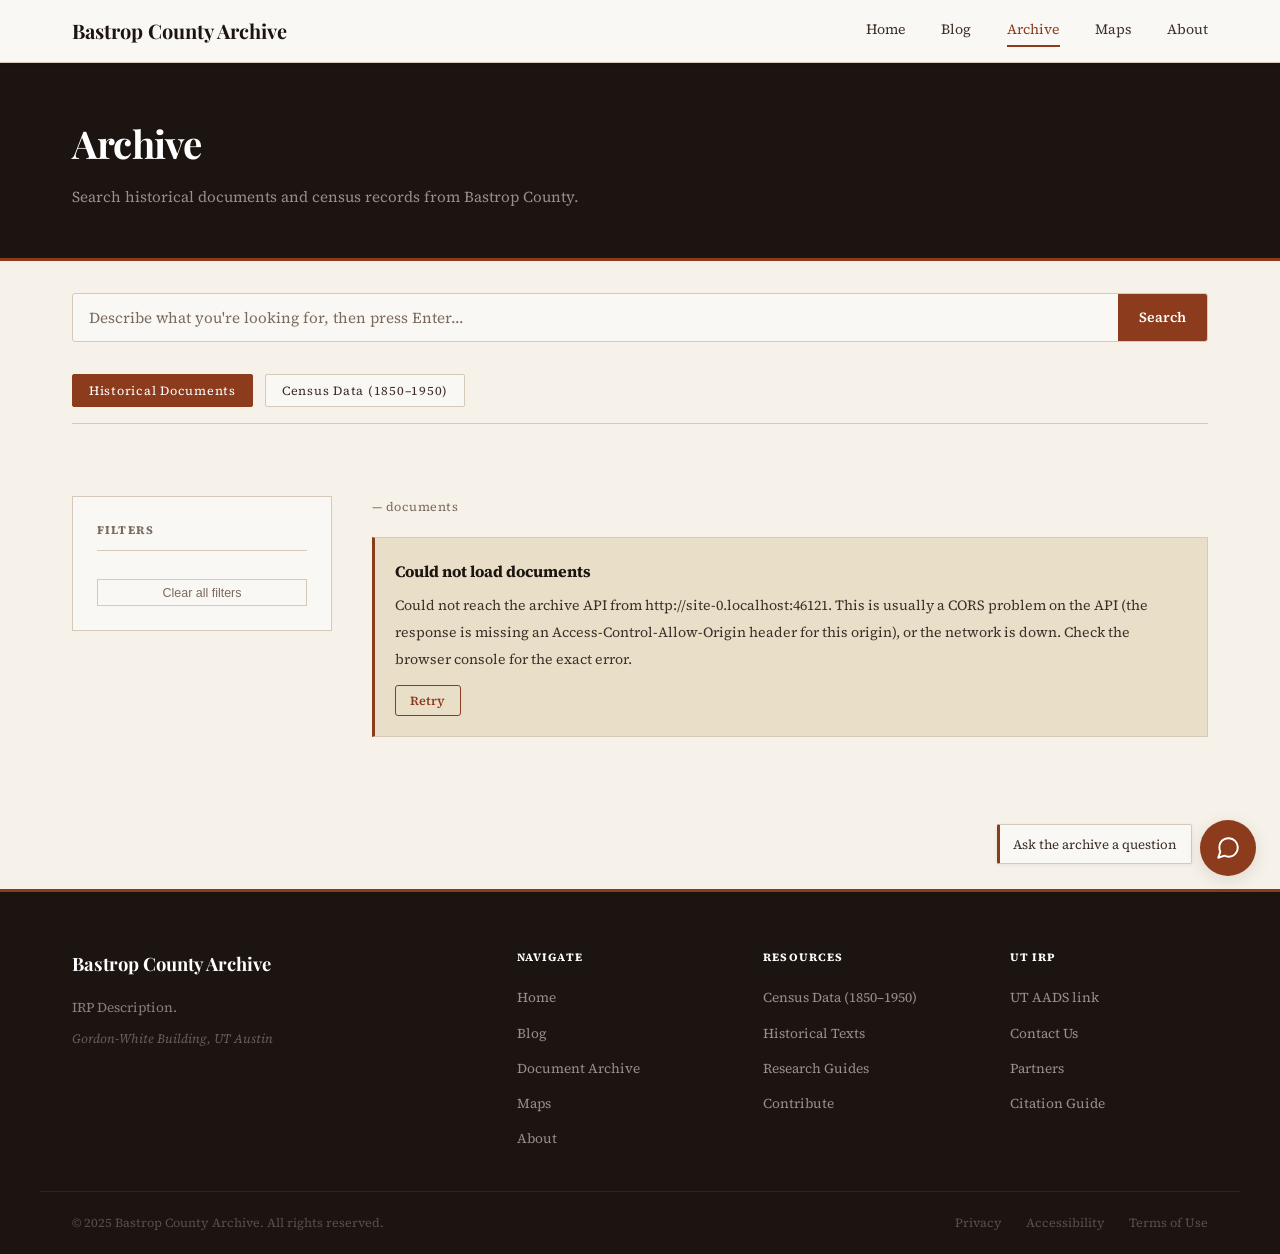
==== archive.html @ 62f426af "updated frontend & AWS connections" ====
<!DOCTYPE html>
<html lang="en">
<head>
  <meta charset="UTF-8">
  <meta name="viewport" content="width=device-width, initial-scale=1.0">
  <title>Archive — Bastrop County Archive</title>
  <link rel="stylesheet" href="style.css">
</head>
<body>

<script src="config.js"></script>
<script src="cite.js"></script>

<main>

  <div class="page-hero">
    <div class="container">
      <h1>Archive</h1>
      <p>Search historical documents and census records from Bastrop County.</p>
    </div>
  </div>

  <div class="container">

    <!-- Search bar -->
    <div style="margin-top:2rem;">
      <div class="archive-search-bar">
        <input type="text" id="searchInput" placeholder="Describe what you're looking for, then press Enter…">
        <button onclick="runSemanticSearch()">Search</button>
      </div>
    </div>

    <!-- Tab switcher -->
    <div class="tab-bar" style="margin-top:1.5rem; margin-bottom:2rem;">
      <button class="census-year-btn active" id="tab-docs" onclick="switchTab('docs')">Historical Documents</button>
      <button class="census-year-btn" id="tab-census" onclick="switchTab('census')">Census Data (1850–1950)</button>
    </div>

    <!-- ── DOCUMENTS TAB ── -->
    <div id="panel-docs">
      <div class="archive-layout">

        <!-- Filter sidebar -->
        <aside class="filter-sidebar">
          <h3>Filters</h3>

          <!-- Every control below is built by buildFacets() from the documents
               that were actually fetched, so the options cannot drift away from
               the data. A facet with nothing in it hides itself. -->

          <div class="filter-group" id="yearGroup" style="display:none;">
            <label class="filter-label">Publication Year (up to)</label>
            <input type="range" id="yearFilter">
            <div class="range-labels"><span id="yearMin"></span><span id="yearVal"></span></div>
          </div>

          <div class="filter-group" id="locationGroup" style="display:none;">
            <label class="filter-label">Location</label>
            <select id="locationFilter">
              <option value="">All Locations</option>
            </select>
          </div>

          <div class="filter-group" id="subjectGroup" style="display:none;">
            <label class="filter-label">Subjects</label>
            <div id="subjectFilters"></div>
          </div>

          <button class="filter-clear" onclick="clearFilters()">Clear all filters</button>
        </aside>

        <!-- Results panel -->
        <section>
          <div class="results-toolbar">
            <span class="results-count" id="resultsCount">— documents</span>
          </div>

          <!-- Cards are rendered from GET /documents by loadDocuments(); see script below. -->
          <div id="results"></div>

          <p id="loadingState" style="text-align:center;padding:3rem;color:var(--muted);">
            Loading documents…
          </p>

          <div id="loadError" role="alert" style="display:none;padding:1.25rem;margin-bottom:1rem;
               border:1px solid var(--border);border-left:3px solid var(--rust);background:var(--sand);">
            <strong style="display:block;margin-bottom:.35rem;color:var(--ink);">Could not load documents</strong>
            <span id="loadErrorDetail" style="color:var(--ink-soft);font-size:.88rem;"></span>
            <div style="margin-top:.75rem;">
              <button class="btn btn--outline btn--sm" onclick="loadDocuments()">Retry</button>
            </div>
          </div>


          <p class="no-results" id="noResults" style="display:none;text-align:center;padding:3rem;color:var(--muted);">
            No results match your search.
          </p>
        </section>

      </div>
    </div>

    <!-- ── CENSUS TAB ── -->
    <div id="panel-census" style="display:none; padding-bottom:3rem;">

      <!-- Years and cards are both rendered from the fetched documents by
           renderCensus(). There are deliberately no hardcoded year buttons: the
           previous version shipped a fixed 1850-1950 bar that advertised an 1890
           dataset, which cannot exist because the 1890 schedules were destroyed
           by fire in 1921, and three dead "#" links per card. -->
      <div class="census-years" id="censusYears"></div>
      <div id="censusContent"></div>

    </div>

  </div>
</main>

<script>
// ── Tab switching ─────────────────────────────────────────────────────────
//
// The tab lives in the URL fragment (archive.html#census) so other pages can
// link straight to it and the browser's back button moves between tabs.

function switchTab(tab, updateHash = true) {
  document.getElementById('panel-docs').style.display   = tab === 'docs'   ? '' : 'none';
  document.getElementById('panel-census').style.display = tab === 'census' ? '' : 'none';
  document.getElementById('tab-docs').classList.toggle('active',   tab === 'docs');
  document.getElementById('tab-census').classList.toggle('active', tab === 'census');

  // replaceState rather than assigning location.hash: this keeps the address
  // bar honest without pushing a history entry for every click, and without
  // the jump-to-anchor scroll that setting the hash directly would cause.
  if (updateHash) {
    const url = tab === 'census' ? '#census' : location.pathname + location.search;
    try { history.replaceState(null, '', url); } catch { /* file:// can refuse this */ }
  }
}

/** Open whichever tab the fragment names. Anything else falls back to docs. */
function tabFromHash() {
  return location.hash.replace('#', '') === 'census' ? 'census' : 'docs';
}

switchTab(tabFromHash(), false);
window.addEventListener('hashchange', () => switchTab(tabFromHash(), false));

// ──────────────────────────────────────────────────────────────────────────
// Census tab
//
// Driven entirely by the fetched records: a census dataset is a document with
// dcType "Dataset", which is also what GSI2PK keys on, so the two agree by
// construction. Years come from firstYear(), the same parse the slider uses.

let censusYear = null;

function censusDatasets() {
  return documents
    .filter(isDataset)
    .sort((a, b) => (b.year ?? 0) - (a.year ?? 0));
}

function renderCensus() {
  const sets = censusDatasets();
  const years = [...new Set(sets.map(d => d.year).filter(Boolean))].sort();

  if (!sets.length) {
    document.getElementById('censusYears').innerHTML = '';
    document.getElementById('censusContent').innerHTML =
      `<div class="census-intro"><p>No census datasets have been published yet.</p></div>`;
    return;
  }

  if (censusYear && !years.includes(censusYear)) censusYear = null;

  document.getElementById('censusYears').innerHTML =
    [{ y: null, label: 'All years', n: sets.length }]
      .concat(years.map(y => ({ y, label: String(y), n: sets.filter(d => d.year === y).length })))
      .map(t => `<button class="census-year-btn ${t.y === censusYear ? 'active' : ''}"
                    onclick="selectCensusYear(${t.y === null ? 'null' : t.y})"
                    aria-pressed="${t.y === censusYear}">${esc(t.label)}</button>`)
      .join('');

  const shown = censusYear ? sets.filter(d => d.year === censusYear) : sets;
  document.getElementById('censusContent').innerHTML = shown.map(censusCard).join('');
}

/** Trim a description for a card, breaking on a word rather than mid-syllable.
 *
 * A dataset description lists every sheet in the workbook, which runs to a
 * paragraph and would swamp the card. The full text is on the document page,
 * which is one click away and is where someone reading the sheet list is
 * actually headed. */
function snippet(text, max = 240) {
  const t = String(text).trim();
  if (t.length <= max) return t;
  const cut = t.slice(0, max);
  const space = cut.lastIndexOf(' ');
  return (space > max * 0.6 ? cut.slice(0, space) : cut).replace(/[,;:.]$/, '') + '…';
}

function censusCard(d) {
  const extent = [
    d.rowCount ? `${Number(d.rowCount).toLocaleString()} rows` : '',
    d.sheetCount ? `${d.sheetCount} sheet${Number(d.sheetCount) === 1 ? '' : 's'}` : '',
  ].filter(Boolean).join(' · ');

  const url = d.datasetUrl;
  // A dataset with no file yet still lists, with its metadata; it simply has
  // nothing to download. Rendering nothing would hide the record entirely.
  const actions = [
    url ? `<a href="${esc(url)}" download class="btn btn--primary btn--sm">Download spreadsheet</a>` : '',
    `<a href="document.html?id=${encodeURIComponent(d.documentId)}" class="btn btn--outline btn--sm">Details &amp; citation</a>`,
  ].filter(Boolean).join('');

  return `
    <div class="result-card">
      <h3><a href="document.html?id=${encodeURIComponent(d.documentId)}">${esc(d.title)}</a></h3>
      <div class="result-meta">
        ${d.dateDisplay ? `<span>${esc(d.dateDisplay)}</span>` : ''}
        ${extent ? `<span>${esc(extent)}</span>` : ''}
        ${d.locations.length ? `<span>${esc(d.locations[0])}</span>` : ''}
      </div>
      ${d.description ? `<p class="result-snippet">${esc(snippet(d.description))}</p>` : ''}
      <div class="result-card__actions" style="margin-top:1rem;">${actions}</div>
    </div>`;
}

/** Called from the generated year bar, so it must stay global. */
function selectCensusYear(year) {
  censusYear = year;
  renderCensus();
}

// ──────────────────────────────────────────────────────────────────────────
// Filters
//
// Filtering runs over the normalised `documents` array and re-renders the
// results list. It deliberately does not test data-* attributes on the cards:
// those flatten arrays into comma-joined strings, which turns "match this
// subject" into a substring test where "History" also matches "American
// History", and leaves multi-valued fields like dcCoverageSpatial only
// partially searchable.
//
// The facet controls are derived from the same array, so an option exists only
// when some document carries that value.
// ──────────────────────────────────────────────────────────────────────────

const yearSlider = document.getElementById('yearFilter');
const yearLabel  = document.getElementById('yearVal');

if (yearSlider) yearSlider.addEventListener('input', () => {
  yearLabel.textContent = yearSlider.value;
  applyFilters();
});
document.getElementById('locationFilter')?.addEventListener('change', applyFilters);
// Typing deliberately does NOT search. A semantic search costs an embedding
// call and a vector query, so firing one per keystroke would be slow, wasteful
// and would show results for half-typed words. Submit with Enter or the button.
//
// The one exception is clearing the box, which is a reset rather than a search:
// it drops the semantic result set and returns to the full browse list.
document.getElementById('searchInput')?.addEventListener('input', () => {
  if (semanticResults && !document.getElementById('searchInput').value.trim()) {
    semanticResults = null;
    applyFilters();
  }
});
document.getElementById('searchInput')?.addEventListener('keydown', (e) => {
  if (e.key === 'Enter') { e.preventDefault(); runSemanticSearch(); }
});

/** Distinct values across a multi-valued field, with how many documents use each. */
function countValues(docs, pick) {
  const counts = new Map();
  docs.forEach(d => new Set(pick(d)).forEach(v => counts.set(v, (counts.get(v) ?? 0) + 1)));
  return [...counts.entries()].sort((a, b) => a[0].localeCompare(b[0]));
}

/** Build the year slider, location options and subject checkboxes from the data. */
function buildFacets(docs) {
  // Year: only documents that actually carry one count toward the range.
  const years = docs.map(d => d.year).filter(y => Number.isFinite(y));
  const yearGroup = document.getElementById('yearGroup');
  if (years.length) {
    const lo = Math.min(...years), hi = Math.max(...years);
    // A collection spanning a single year has nothing to slide.
    yearGroup.style.display = lo === hi ? 'none' : '';
    yearSlider.min = lo;
    yearSlider.max = hi;
    yearSlider.value = hi;
    document.getElementById('yearMin').textContent = lo;
    yearLabel.textContent = hi;
  } else {
    yearGroup.style.display = 'none';
  }

  const locations = countValues(docs, d => d.locations);
  const locSelect = document.getElementById('locationFilter');
  locSelect.innerHTML = '<option value="">All Locations</option>' + locations
    .map(([v, n]) => `<option value="${esc(v)}">${esc(v)} (${n})</option>`)
    .join('');
  document.getElementById('locationGroup').style.display = locations.length ? '' : 'none';

  const subjects = countValues(docs, d => d.subjects);
  document.getElementById('subjectFilters').innerHTML = subjects
    .map(([v, n]) => `
      <label class="filter-option">
        <input type="checkbox" class="tag-filter" value="${esc(v)}"> ${esc(v)} (${n})
      </label>`)
    .join('');
  document.getElementById('subjectGroup').style.display = subjects.length ? '' : 'none';
  document.querySelectorAll('.tag-filter')
    .forEach(c => c.addEventListener('change', applyFilters));
}


/** Does one document pass the current filter state? */
function matchesFilters(d, f) {
  // An undated document is not excluded by the year slider: the archive holds
  // items whose date is unknown, and silently hiding them would misreport the
  // collection. Give them a date upstream to make them filterable.
  if (f.maxYear !== null && Number.isFinite(d.year) && d.year > f.maxYear) return false;

  // Exact match against any of the document's places, not just the first.
  if (f.location && !d.locations.includes(f.location)) return false;

  // Subjects are OR'd within the facet, which is what a checkbox list usually
  // means, and matched exactly rather than by substring.
  if (f.subjects.length && !f.subjects.some(t => d.subjects.includes(t))) return false;

  // No text test here. The query box is a semantic search, run on submit by
  // runSemanticSearch(), not a substring filter applied per keystroke. The
  // sidebar narrows whatever set is on screen; it does not decide the set.
  return true;
}

function currentFilters() {
  const yearActive = yearSlider && document.getElementById('yearGroup').style.display !== 'none';
  return {
    maxYear:  yearActive ? parseInt(yearSlider.value, 10) : null,
    location: document.getElementById('locationFilter')?.value || '',
    subjects: [...document.querySelectorAll('.tag-filter:checked')].map(c => c.value),
  };
}

/**
 * Results of the last semantic search, or null when browsing.
 *
 * Semantic search and the filter sidebar are deliberately not the same thing.
 * The sidebar narrows a set the browser already holds; semantic search asks the
 * API for a different, ranked set. When one is active the other still applies —
 * you can semantically search, then filter by subject — but the text box no
 * longer substring-matches, because its text has already been used as meaning
 * rather than as characters.
 */
let semanticResults = null;

/** Records belonging in the Historical Documents tab: everything but datasets.
 *
 * The two tabs partition the collection on dcType, the same split GSI2 keys on
 * (PUBLISHED#Text versus PUBLISHED#Dataset). Without this the ten census
 * spreadsheets would also fill the Documents list, and the subject and location
 * facets would be dominated by "Census" and "Bastrop County, Texas". */
function isDataset(d) {
  return String(d.type).toLowerCase() === 'dataset';
}

function applyFilters() {
  const f = currentFilters();
  const source = (semanticResults ?? documents).filter(d => !isDataset(d));
  const visible = source.filter(d => matchesFilters(d, f));

  document.getElementById('results').innerHTML = visible.map(renderCard).join('');
  document.getElementById('resultsCount').textContent = semanticResults
    ? `${visible.length} semantic match${visible.length !== 1 ? 'es' : ''}`
    : `${visible.length} document${visible.length !== 1 ? 's' : ''}`;
  document.getElementById('noResults').style.display = visible.length ? 'none' : '';
}

/**
 * Ask the API for documents that mean what the box says.
 *
 * An empty box is treated as "stop searching" rather than an error: it drops
 * back to the full browse list, which is what clearing a search should do.
 */
async function runSemanticSearch() {
  const box = document.getElementById('searchInput');
  const q = (box?.value || '').trim();

  if (!q) {
    semanticResults = null;
    applyFilters();
    return;
  }

  const count = document.getElementById('resultsCount');
  count.textContent = 'Searching…';

  try {
    const url = `${API_BASE_URL}/search?q=${encodeURIComponent(q)}&scope=documents&limit=20`;
    const res = await fetch(url);
    if (!res.ok) throw new Error(`The search API returned HTTP ${res.status} ${res.statusText}.`);
    const body = await res.json();

    // The score is kept on the record but deliberately not rendered: the API
    // has already dropped anything below its relevance floor, so a visible
    // number would add interpretation work without changing any decision.
    // Useful in devtools when a result's ranking looks wrong.
    semanticResults = (body.items ?? []).map(it => ({
      ...normalizeDocument(it),
      score: it.score ?? null,
    }));
    applyFilters();
  } catch (err) {
    console.error('GET /search failed:', err);
    // Fall back to the local substring filter rather than showing nothing:
    // a degraded search still beats an empty page.
    semanticResults = null;
    applyFilters();
    count.textContent += ' (semantic search unavailable, showing text matches)';
  }
}

function clearFilters() {
  semanticResults = null;
  if (yearSlider) { yearSlider.value = yearSlider.max; yearLabel.textContent = yearSlider.max; }
  document.getElementById('locationFilter').value = '';
  document.getElementById('searchInput').value = '';
  document.querySelectorAll('.tag-filter').forEach(c => c.checked = false);
  applyFilters();
}

// ──────────────────────────────────────────────────────────────────────────
// Data layer — GET /documents
//
// All archive data comes from this one fetch. No AWS SDK, no credentials and
// no direct DynamoDB/S3 access belong in the browser.
// ──────────────────────────────────────────────────────────────────────────

let documents = [];

const esc = (s) => String(s ?? '').replace(/[&<>"']/g, c => (
  { '&':'&amp;', '<':'&lt;', '>':'&gt;', '"':'&quot;', "'":'&#39;' }[c]
));

const asArray = (v) => Array.isArray(v) ? v : (v == null || v === '' ? [] : [v]);

/**
 * First usable 4-digit year among the arguments, or null.
 *
 * Zero is treated as absent: the template record in the table carries
 * yearStart: 0, which would otherwise read as the year 0 and drag the slider's
 * lower bound with it.
 */
function firstYear(...candidates) {
  for (const c of candidates) {
    if (c == null || c === '' || c === 0) continue;
    const m = /\b(\d{4})\b/.exec(String(c));
    if (m) return parseInt(m[1], 10);
  }
  return null;
}

/**
 * Normalise one API record into the shape the card renderer uses.
 *
 * Two response shapes are accepted on purpose, because the deployed Lambda and
 * lambda/get-entries.mjs in this repo do not currently agree:
 *   - shaped   (get-entries.mjs toCard):  title, subject, location, thumbnailUrl
 *   - raw item (what is deployed today):  dcTitle, dcSubject, dcCoverageSpatial
 * Whichever is live, the card reads the same.
 */
function normalizeDocument(it) {
  return {
    documentId:  it.documentId ?? '',
    title:       it.title       ?? it.dcTitle       ?? '(untitled)',
    description: it.description ?? it.dcDescription ?? '',
    creators:    asArray(it.creator ?? it.dcCreator),
    subjects:    asArray(it.subject ?? it.dcSubject),
    locations:   asArray(it.location ?? it.dcCoverageSpatial),
    publisher:   it.publisher ?? it.dcPublisher ?? '',
    // One numeric year for the slider. yearStart is the intended source but is
    // absent or 0 on most records today, so a 4-digit year is read out of
    // dcDate or dateDisplay as a fallback. Undated records keep null and the
    // slider leaves them alone.
    year:        firstYear(it.yearStart, it.dcDate, it.dateDisplay, it.date),
    yearEnd:     Number(it.yearEnd) || null,
    dateDisplay: it.dateDisplay || it.dcDate || '',
    // Only the shaped response builds a CDN URL; the raw item has s3ThumbKey,
    // which the browser cannot resolve without the CloudFront domain.
    thumbnailUrl: it.thumbnailUrl ?? null,
    status:      it.status ?? 'PUBLISHED',
    // Census datasets. dcType drives which tab a record belongs to, and it is
    // also what GSI2PK keys on, so the tab and the index agree by construction.
    type:        it.type ?? it.dcType ?? '',
    rowCount:    Number(it.rowCount) || 0,
    sheetCount:  Number(it.sheetCount) || 0,
    // Resolved here rather than in the card, so the allowlist in mediaUrl()
    // sees the raw key exactly once per record.
    datasetUrl:  archiveDatasetUrl(it),
  };
}

/** Render one normalised document as a .doc card applyFilters() can filter. */
function renderCard(d) {
  const year     = d.year ? String(d.year) : '';
  const location = d.locations[0] ?? '';
  const author   = d.creators.join(', ');
  const href     = d.documentId ? `document.html?id=${encodeURIComponent(d.documentId)}` : '#';

  const meta = [d.dateDisplay || year, author, location]
    .filter(Boolean)
    .map(v => `<span>${esc(v)}</span>`)
    .join('');


  const tags = d.subjects.map(s => `<span class="tag">${esc(s)}</span>`).join('');

  // No data-* filter attributes: applyFilters() tests the records themselves
  // and re-renders this list, so the markup carries no filter state.
  // A document with no thumbnail uploaded yet resolves to a key the CDN answers
  // 403 for, so the <img> removes itself rather than showing a broken image.
  // Same contract as the student portraits on about.html.
  const thumb = d.thumbnailUrl
    ? `<img class="result-card__thumb" src="${esc(d.thumbnailUrl)}" alt=""
            loading="lazy" onerror="this.remove()">`
    : '';

  return `
    <article class="result-card doc">
      ${thumb}
      <h3><a href="${esc(href)}">${esc(d.title)}</a></h3>
      <div class="result-meta">${meta}</div>
      <p class="result-snippet">${esc(d.description)}</p>
      <div class="tag-list">${tags}</div>
      <div class="result-card__actions">
        <a href="${esc(href)}" class="btn btn--outline btn--sm">View Document</a>
        <button class="btn btn--ghost btn--sm" onclick="citeDocument('${esc(d.documentId)}')">Cite</button>
      </div>
    </article>`;
}

/**
 * Cite one document straight from its result card.
 *
 * The modal is filled from the record already in memory, so a glance at the
 * list gives the citation without opening the document first. dateDisplay is
 * preferred over the derived year because it is what the record actually says
 * ("1865/1928" rather than 1865).
 */
function citeDocument(documentId) {
  const d = documents.find(x => x.documentId === documentId);
  if (!d) return;
  openCiteModal({
    title:     d.title,
    creators:  d.creators,
    publisher: d.publisher,
    date:      d.dateDisplay || (d.year != null ? String(d.year) : ''),
  });
}

function renderDocuments() {
  // Facets first: applyFilters() reads the controls buildFacets() creates, and
  // the slider's default position depends on the range it finds in the data.
  buildFacets(documents.filter(d => !isDataset(d)));
  applyFilters();
  // Both tabs come from the same fetch, so the census panel is built now
  // rather than on first click: switching tabs then costs nothing and the
  // year bar is already correct if the page opened at archive.html#census.
  renderCensus();
}

function showLoadError(message) {
  documents = [];
  document.getElementById('results').innerHTML = '';
  document.getElementById('loadingState').style.display = 'none';
  document.getElementById('noResults').style.display = 'none';
  document.getElementById('loadErrorDetail').textContent = message;
  document.getElementById('loadError').style.display = '';
  document.getElementById('resultsCount').textContent = '— documents';
}

async function loadDocuments() {
  const loading = document.getElementById('loadingState');
  document.getElementById('loadError').style.display = 'none';
  loading.style.display = '';
  document.getElementById('resultsCount').textContent = 'Loading…';

  try {
    // No custom headers: this stays a CORS "simple request", so the browser
    // never needs to send an OPTIONS preflight.
    const res = await fetch(`${API_BASE_URL}/documents`);
    if (!res.ok) throw new Error(`The archive API returned HTTP ${res.status} ${res.statusText}.`);
    console.log('GET /documents response:', res);
    const body = await res.json();
    // Bare array (deployed today) or { items: [...] } (get-entries.mjs).
    const raw = Array.isArray(body) ? body : (body.items ?? []);
    if (!Array.isArray(raw)) throw new Error('The archive API returned an unexpected response shape.');

    documents = raw
      .map(normalizeDocument)
      // The raw-item response does not filter drafts server-side; don't show them.
      // .filter(d => d.status === 'PUBLISHED');

    loading.style.display = 'none';
    renderDocuments();
  } catch (err) {
    console.error('GET /documents failed:', err);
    showLoadError(
      err instanceof TypeError
        // fetch() reports a CORS rejection and a dead network identically, so
        // name both causes instead of guessing wrong.
        ? `Could not reach the archive API from ${location.origin}. This is `
          + `usually a CORS problem on the API (the response is missing an `
          + `Access-Control-Allow-Origin header for this origin), or the `
          + `network is down. Check the browser console for the exact error.`
        : err.message
    );
  }
}

loadDocuments();
</script>


<script src="shell.js"></script>
<!-- ── CITATION MODAL ── -->
<style>
  .cite-backdrop {
    display: none; position: fixed; inset: 0; z-index: 500;
    background: rgba(28,20,16,.55); backdrop-filter: blur(3px);
    align-items: center; justify-content: center;
  }
  .cite-backdrop.open { display: flex; }
  .cite-modal {
    background: var(--paper); border: 1px solid var(--border);
    border-top: 3px solid var(--rust);
    width: 100%; max-width: 560px; margin: 1.5rem;
    box-shadow: 0 20px 60px rgba(28,20,16,.25);
    animation: modalIn .2s ease;
  }
  @keyframes modalIn {
    from { opacity:0; transform:translateY(-10px); }
    to   { opacity:1; transform:translateY(0); }
  }
  .cite-modal__header {
    display: flex; align-items: center; justify-content: space-between;
    padding: 1rem 1.25rem; border-bottom: 1px solid var(--border); background: var(--sand);
  }
  .cite-modal__header h3 { font-family: var(--font-m); font-size: .72rem; letter-spacing: .04em; color: var(--ink-soft); }
  .cite-modal__close { background: none; border: none; cursor: pointer; font-size: 1.1rem; color: var(--muted); transition: color .15s; line-height:1; }
  .cite-modal__close:hover { color: var(--rust); }
  .cite-modal__body { padding: 1.25rem; display: flex; flex-direction: column; gap: 1rem; }
  .cite-modal__doc-title { font-family: var(--font-d); font-size: 1rem; font-weight: 600; color: var(--ink); padding-bottom: .75rem; border-bottom: 1px solid var(--border); }
  .cite-row { display: flex; flex-direction: column; gap: .4rem; }
  .cite-row__label { font-family: var(--font-m); font-size: .68rem; letter-spacing: .04em; color: var(--muted); }
  .cite-row__inner { display: flex; gap: .5rem; align-items: stretch; }
  .cite-row__text { font-family: var(--font-m); font-size: .78rem; line-height: 1.65; color: var(--ink-soft); background: var(--cream); padding: .65rem .75rem; border: 1px solid var(--border); user-select: all; flex: 1; }
  .cite-copy { font-family: var(--font-b); font-size: .75rem; font-weight: 600; padding: 0 .85rem; cursor: pointer; white-space: nowrap; background: transparent; border: 1.5px solid var(--border); color: var(--ink-soft); transition: all .18s; border-radius: 2px; flex-shrink: 0; }
  .cite-copy:hover { background: var(--rust); color: var(--white); border-color: var(--rust); }
  .cite-copy.copied { background: #1a5c2a; color: var(--white); border-color: #1a5c2a; }
</style>

<div class="cite-backdrop" id="citeBackdrop" onclick="closeCiteOnBackdrop(event)">
  <div class="cite-modal">
    <div class="cite-modal__header">
      <h3>Cite this document</h3>
      <button class="cite-modal__close" onclick="closeCiteModal()">✕</button>
    </div>
    <div class="cite-modal__body">
      <p class="cite-modal__doc-title" id="citeTitle"></p>

      <div class="cite-row">
        <span class="cite-row__label">MLA</span>
        <div class="cite-row__inner">
          <div class="cite-row__text" id="cite-mla"></div>
          <button class="cite-copy" onclick="copyCite('cite-mla', this)">Copy</button>
        </div>
      </div>

      <div class="cite-row">
        <span class="cite-row__label">APA</span>
        <div class="cite-row__inner">
          <div class="cite-row__text" id="cite-apa"></div>
          <button class="cite-copy" onclick="copyCite('cite-apa', this)">Copy</button>
        </div>
      </div>

      <div class="cite-row">
        <span class="cite-row__label">Chicago</span>
        <div class="cite-row__inner">
          <div class="cite-row__text" id="cite-chicago"></div>
          <button class="cite-copy" onclick="copyCite('cite-chicago', this)">Copy</button>
        </div>
      </div>

      <div class="cite-row">
        <span class="cite-row__label">Harvard</span>
        <div class="cite-row__inner">
          <div class="cite-row__text" id="cite-harvard"></div>
          <button class="cite-copy" onclick="copyCite('cite-harvard', this)">Copy</button>
        </div>
      </div>

    </div>
  </div>
</div>


<script>renderShell('Archive');</script>
<script src="chat.js"></script>
</body>
</html>
---- style.css ----
@import url('https://fonts.googleapis.com/css2?family=Playfair+Display:ital,wght@0,400;0,600;0,700;1,400;1,600&family=Source+Serif+4:ital,opsz,wght@0,8..60,300;0,8..60,400;0,8..60,600;1,8..60,400&family=IBM+Plex+Mono:wght@400;500&display=swap');

:root {
  --cream:    #f6f1e9;
  --paper:    #faf8f4;
  --sand:     #e9dfc9;
  --rust:     #8c3b1c;
  --rust-dk:  #6b2b0d;
  --rust-lt:  #b85e3a;
  --ink:      #1c1410;
  --ink-soft: #3d2f28;
  --muted:    #7a6a5e;
  --border:   #d5c9b7;
  --white:    #ffffff;
  --font-d:   'Playfair Display', Georgia, serif;
  --font-b:   'Source Serif 4', Georgia, serif;
  --font-m:   'Source Serif 4', monospace;
  --nav-h:    62px;
  --max-w:    1200px;
  --sh-sm:    0 1px 4px rgba(28,20,16,.07);
  --sh-md:    0 4px 18px rgba(28,20,16,.11);
}

*, *::before, *::after { box-sizing: border-box; margin: 0; padding: 0; }
html { scroll-behavior: smooth; }
body {
  background: var(--cream);
  color: var(--ink);
  font-family: var(--font-b);
  font-size: 16px;
  line-height: 1.7;
  -webkit-font-smoothing: antialiased;
}
a { color: var(--rust); text-decoration: none; transition: color .18s; }
a:hover { color: var(--rust-lt); }
img { max-width: 100%; display: block; }
ul { list-style: none; }
.container { max-width: var(--max-w); margin: 0 auto; padding: 0 2rem; }

/* Tags */
.tag {
  display: inline-block;
  font-family: var(--font-m);
  font-size: .68rem; letter-spacing: .08em; text-transform: uppercase;
  background: var(--sand); color: var(--ink-soft);
  padding: .18rem .55rem; border-radius: 2px;
}
.tag--rust { background: var(--rust); color: var(--white); }

/* Buttons */
.btn {
  display: inline-flex; align-items: center; gap: .45rem;
  font-family: var(--font-b); font-size: .88rem; font-weight: 600;
  padding: .6rem 1.35rem; border-radius: 3px;
  border: 1.5px solid transparent; cursor: pointer;
  transition: all .18s ease; text-decoration: none; white-space: nowrap;
}
.btn--primary { background: var(--rust); color: var(--white); border-color: var(--rust); }
.btn--primary:hover { background: var(--rust-dk); border-color: var(--rust-dk); color: var(--white); }
.btn--outline { background: transparent; color: var(--rust); border-color: var(--rust); }
.btn--outline:hover { background: var(--rust); color: var(--white); }
.btn--ghost { background: transparent; color: var(--ink-soft); border-color: var(--border); }
.btn--ghost:hover { background: var(--sand); }
.btn--sm { font-size: .78rem; padding: .4rem .9rem; }

/* ── HEADER ── */
.site-header {
  position: sticky; top: 0; z-index: 200;
  background: var(--paper); border-bottom: 1px solid var(--border);
  box-shadow: var(--sh-sm);
}
.header-inner {
  display: flex; align-items: center; justify-content: space-between;
  height: var(--nav-h); max-width: var(--max-w); margin: 0 auto; padding: 0 2rem;
}
.site-logo { display: flex; align-items: baseline; gap: .5rem; text-decoration: none; }
.logo-primary { font-family: var(--font-d); font-size: 1.25rem; font-weight: 700; color: var(--ink); }
.logo-sub { font-family: var(--font-m); font-size: .62rem; color: var(--muted); letter-spacing: .1em; text-transform: uppercase; }
.main-nav { display: flex; align-items: center; gap: 2.2rem; }
.main-nav a {
  font-family: var(--font-b); font-size: .88rem; color: var(--ink-soft);
  position: relative; padding-bottom: 2px;
}
.main-nav a::after {
  content: ''; position: absolute; bottom: -3px; left: 0; right: 0;
  height: 1.5px; background: var(--rust);
  transform: scaleX(0); transform-origin: left; transition: transform .22s ease;
}
.main-nav a:hover, .main-nav a.active { color: var(--rust); }
.main-nav a:hover::after, .main-nav a.active::after { transform: scaleX(1); }
.header-search {
  display: flex; align-items: center;
  border: 1px solid var(--border); background: var(--cream);
  border-radius: 3px; overflow: hidden;
}
.header-search input {
  border: none; background: transparent; padding: .4rem .75rem;
  font-family: var(--font-b); font-size: .85rem; color: var(--ink);
  width: 180px; outline: none;
}
.header-search input::placeholder { color: var(--muted); }
.header-search button {
  background: var(--rust); border: none; color: var(--white);
  padding: .4rem .7rem; cursor: pointer; font-size: .85rem; transition: background .18s;
}
.header-search button:hover { background: var(--rust-dk); }

/* ── FOOTER ── */
.site-footer { background: var(--ink); color: #c8bdb5; margin-top: 6rem; border-top: 3px solid var(--rust); }
.footer-inner {
  max-width: var(--max-w); margin: 0 auto; padding: 3.5rem 2rem 2rem;
  display: grid; grid-template-columns: 2fr 1fr 1fr 1fr; gap: 3rem;
}
.footer-brand .logo-primary { color: var(--white); font-size: 1.15rem; }
.footer-brand .logo-sub { color: #8a7e76; }
.footer-brand p { font-size: .85rem; line-height: 1.7; margin-top: 1rem; color: #8a7e76; }
.footer-col h4 {
  font-family: var(--font-m); font-size: .7rem; letter-spacing: .1em;
  text-transform: uppercase; color: var(--white); margin-bottom: 1rem;
}
.footer-col ul li { margin-bottom: .5rem; }
.footer-col ul li a { font-size: .85rem; color: #9a8e86; transition: color .18s; }
.footer-col ul li a:hover { color: var(--rust-lt); }
.footer-bottom {
  border-top: 1px solid #2e2520; padding: 1.25rem 2rem;
  max-width: var(--max-w); margin: 0 auto;
  display: flex; justify-content: space-between; align-items: center;
}
.footer-bottom p { font-size: .78rem; color: #5a4e48; }
.footer-bottom nav { display: flex; gap: 1.5rem; }
.footer-bottom nav a { font-size: .78rem; color: #5a4e48; }
.footer-bottom nav a:hover { color: var(--rust-lt); }

/* placeholder stripe */
.ph {
  background: repeating-linear-gradient(
    -45deg, rgba(0,0,0,.03) 0px, rgba(0,0,0,.03) 4px, transparent 4px, transparent 12px
  );
  border: 1.5px dashed var(--border);
  border-radius: 3px;
  display: flex; align-items: center; justify-content: center;
  color: var(--muted); font-family: var(--font-m);
  font-size: .72rem; letter-spacing: .06em; text-transform: uppercase;
  text-align: center; padding: .5rem;
}

/* ── CAROUSEL ── */
.carousel-wrap { position: relative; background: var(--ink); overflow: hidden; }
.carousel-track { display: flex; transition: transform .55s cubic-bezier(.4,0,.2,1); }
.carousel-slide { min-width: 100%; position: relative; }
.carousel-slide .slide-img { width: 100%; height: 460px; object-fit: cover; }
.carousel-slide .slide-ph { width: 100%; height: 460px; }
.carousel-caption {
  position: absolute; bottom: 0; left: 0; right: 0; padding: 2.5rem 3rem;
  background: linear-gradient(transparent, rgba(28,20,16,.85));
}
.carousel-caption .tag { margin-bottom: .6rem; }
.carousel-caption h2 {
  font-family: var(--font-d); font-size: 1.9rem; font-weight: 600;
  color: var(--white); line-height: 1.3; margin-bottom: .4rem;
}
.carousel-caption p { font-size: .9rem; color: #d8cec6; }
.carousel-btn {
  position: absolute; top: 50%; transform: translateY(-50%);
  background: rgba(28,20,16,.5); border: none; color: var(--white);
  width: 44px; height: 44px; border-radius: 50%; font-size: 1.1rem;
  cursor: pointer; display: flex; align-items: center; justify-content: center;
  transition: background .18s; z-index: 10;
}
.carousel-btn:hover { background: rgba(28,20,16,.85); }
.carousel-btn.prev { left: 1.2rem; }
.carousel-btn.next { right: 1.2rem; }
.carousel-dots { position: absolute; bottom: 1rem; left: 50%; transform: translateX(-50%); display: flex; gap: .5rem; z-index: 10; }
.carousel-dot {
  width: 8px; height: 8px; border-radius: 50%;
  background: rgba(255,255,255,.4); border: none; cursor: pointer; padding: 0;
  transition: background .2s, transform .2s;
}
.carousel-dot.active { background: var(--white); transform: scale(1.25); }

/* Stats bar */
.stats-bar { background: var(--rust); color: var(--white); padding: 1.6rem 0; }
.stats-inner {
  max-width: var(--max-w); margin: 0 auto; padding: 0 2rem;
  display: flex; justify-content: space-around; align-items: center; gap: 1rem; flex-wrap: wrap;
}
.stat-item { text-align: center; }
.stat-num { font-family: var(--font-d); font-size: 2.2rem; font-weight: 700; display: block; line-height: 1.1; }
.stat-label { font-family: var(--font-m); font-size: .68rem; letter-spacing: .1em; text-transform: uppercase; opacity: .8; }

/* Section headers */
.section-header {
  display: flex; align-items: baseline; justify-content: space-between;
  margin-bottom: 2rem; padding-bottom: 1rem; border-bottom: 1px solid var(--border);
}
.section-header h2 { font-family: var(--font-d); font-size: 1.6rem; font-weight: 600; }
.home-section { padding: 4rem 0; }

/* Blog cards */
.blog-grid { display: grid; grid-template-columns: repeat(auto-fill, minmax(300px, 1fr)); gap: 1.75rem; }
.blog-card {
  background: var(--paper); border: 1px solid var(--border);
  display: flex; flex-direction: column; transition: box-shadow .2s, transform .2s;
}
.blog-card:hover { box-shadow: var(--sh-md); transform: translateY(-2px); }
.blog-card__img { height: 175px; object-fit: cover; }
.blog-card__img-ph { height: 175px; }

/* Text-only post card.
   There is no stand-in image: a dashed placeholder draws the eye to what is
   missing. Instead the card keeps the visual anchor an image would have given
   it — a rust rule across the top — and opens the body a little further down,
   so a post without a cover sits beside one with a cover without looking
   unfinished. Grid rows already stretch cards to a shared height. */
.blog-card--text { border-top: 3px solid var(--rust); }
.blog-card--text .blog-card__body { padding-top: 1.6rem; }
.blog-card--text .blog-card__title { font-size: 1.15rem; }
.blog-card--text .blog-card__meta { color: var(--muted); }
.blog-card__body { padding: 1.25rem 1.4rem 1.5rem; flex: 1; display: flex; flex-direction: column; }
.blog-card__meta { font-family: var(--font-m); font-size: .7rem; color: var(--muted); letter-spacing: .04em; margin-bottom: .5rem; }
.blog-card__title { font-family: var(--font-d); font-size: 1.05rem; font-weight: 600; color: var(--ink); line-height: 1.4; margin-bottom: .65rem; }
.blog-card__title a { color: inherit; }
.blog-card__title a:hover { color: var(--rust); }
.blog-card__excerpt { font-size: .87rem; color: var(--muted); line-height: 1.6; flex: 1; }
.blog-card__footer { margin-top: 1rem; padding-top: .75rem; border-top: 1px solid var(--border); display: flex; justify-content: space-between; align-items: center; }

/* Page hero */
.page-hero { background: var(--ink); padding: 3rem 0; border-bottom: 3px solid var(--rust); }
.page-hero h1 { font-family: var(--font-d); font-size: 2.4rem; font-weight: 700; color: var(--white); letter-spacing: -.02em; }
.page-hero p { font-size: .95rem; color: #9a8e86; margin-top: .5rem; }

/* Archive layout */
.archive-layout { display: grid; grid-template-columns: 260px 1fr; gap: 2.5rem; align-items: start; padding: 2.5rem 0; }
.archive-search-bar { display: flex; margin-bottom: 2rem; border: 1.5px solid var(--border); border-radius: 3px; overflow: hidden; background: var(--paper); }
.archive-search-bar input { flex: 1; border: none; background: transparent; padding: .8rem 1rem; font-family: var(--font-b); font-size: .95rem; color: var(--ink); outline: none; }
.archive-search-bar input::placeholder { color: var(--muted); }
.archive-search-bar button { background: var(--rust); border: none; color: var(--white); padding: .8rem 1.3rem; cursor: pointer; font-family: var(--font-b); font-size: .88rem; font-weight: 600; transition: background .18s; }
.archive-search-bar button:hover { background: var(--rust-dk); }

.filter-sidebar { background: var(--paper); border: 1px solid var(--border); padding: 1.5rem; position: sticky; top: 80px; }
.filter-sidebar h3 { font-family: var(--font-m); font-size: .72rem; letter-spacing: .1em; text-transform: uppercase; color: var(--muted); margin-bottom: 1.25rem; padding-bottom: .6rem; border-bottom: 1px solid var(--border); }
.filter-group { margin-bottom: 1.5rem; }
.filter-group label.filter-label { display: block; font-family: var(--font-b); font-size: .82rem; font-weight: 600; color: var(--ink-soft); margin-bottom: .6rem; }
.filter-group select { width: 100%; padding: .45rem .6rem; border: 1px solid var(--border); background: var(--cream); font-family: var(--font-b); font-size: .85rem; color: var(--ink); border-radius: 2px; }
.filter-group input[type="range"] { width: 100%; accent-color: var(--rust); }
.range-labels { display: flex; justify-content: space-between; font-size: .75rem; color: var(--muted); margin-top: .3rem; }
.filter-option { display: flex; align-items: center; gap: .5rem; font-size: .84rem; color: var(--ink-soft); margin-bottom: .45rem; cursor: pointer; }
.filter-option input[type="checkbox"] { accent-color: var(--rust); }
.filter-clear { width: 100%; margin-top: .5rem; font-size: .78rem; color: var(--muted); background: none; border: 1px solid var(--border); padding: .35rem; cursor: pointer; transition: all .18s; }
.filter-clear:hover { background: var(--sand); color: var(--ink-soft); }

.results-toolbar { display: flex; align-items: center; justify-content: space-between; margin-bottom: 1.25rem; }
.results-count { font-family: var(--font-m); font-size: .78rem; color: var(--muted); letter-spacing: .04em; }
.result-card { background: var(--paper); border: 1px solid var(--border); padding: 1.4rem 1.6rem; margin-bottom: 1rem; transition: box-shadow .18s, border-color .18s; }
.result-card:hover { box-shadow: var(--sh-md); border-color: #c5b8a4; }
.result-card h3 { font-family: var(--font-d); font-size: 1.1rem; font-weight: 600; color: var(--ink); margin-bottom: .4rem; line-height: 1.4; }
.result-card h3 a { color: inherit; }
.result-card h3 a:hover { color: var(--rust); }
.result-meta { font-family: var(--font-m); font-size: .72rem; color: var(--muted); letter-spacing: .04em; margin-bottom: .6rem; display: flex; gap: 1rem; flex-wrap: wrap; }
.result-snippet { font-size: .88rem; color: var(--muted); line-height: 1.65; }
.tag-list { display: flex; flex-wrap: wrap; gap: .4rem; margin-top: .85rem; }
.result-card__actions { display: flex; gap: .6rem; margin-top: 1rem; }
.result-card__thumb { float: right; width: 92px; margin: 0 0 .8rem 1.2rem; border: 1px solid var(--border); background: var(--paper); }

/* Census */
.census-intro { background: var(--paper); border: 1px solid var(--border); border-left: 4px solid var(--rust); padding: 1.5rem 1.75rem; margin-bottom: 2rem; }
.census-intro p { font-size: .9rem; color: var(--ink-soft); }
/* Horizontal pill bar. Shared by the census decade buttons and the About
   page's project-section tabs: one rule rather than two lookalikes that drift
   apart the first time a colour changes. */
.census-years, .section-tabs { display: flex; flex-wrap: wrap; gap: .75rem; margin-bottom: 2.5rem; }
.census-year-btn, .section-tab { font-family: var(--font-m); font-size: .78rem; letter-spacing: .06em; padding: .45rem 1rem; background: var(--paper); border: 1.5px solid var(--border); color: var(--ink-soft); cursor: pointer; border-radius: 2px; transition: all .18s; }
.census-year-btn:hover, .census-year-btn.active,
.section-tab:hover, .section-tab.active { background: var(--rust); color: var(--white); border-color: var(--rust); }
/* The count rides inside the pill and dims so the label stays dominant. */
.section-tab .section-tab__n { opacity: .6; margin-left: .4rem; }
.section-tab.active .section-tab__n { opacity: .75; }

/* Tabs */
.tab-bar { display: flex; gap: .75rem; border-bottom: 1px solid var(--border); margin-bottom: 0; padding-bottom: 1rem; }

/* About */
.about-grid { display: grid; grid-template-columns: 1fr 1fr; gap: 3rem; align-items: start; padding: 3rem 0; }
.about-img { width: 100%; border: 3px solid var(--sand); }
.about-body h2 { font-family: var(--font-d); font-size: 1.7rem; font-weight: 600; color: var(--ink); margin-bottom: 1rem; line-height: 1.3; }
.about-body p { font-size: .92rem; color: var(--ink-soft); margin-bottom: 1rem; }

/* Team section — vertical list of members, circular portrait + blurb */
.team-section { padding: 1rem 0 3rem; border-top: 1px solid var(--border); }
.team-section > h2 {
  font-family: var(--font-d); font-size: 1.7rem; font-weight: 600;
  color: var(--ink); margin: 2.5rem 0 .5rem; line-height: 1.3;
}
.team-section > .team-intro { font-size: .92rem; color: var(--ink-soft); max-width: 128ch; margin-bottom: 2.5rem; }

.team-list { display: flex; flex-direction: column; gap: 2.25rem; max-width: 780px; }

.team-member { display: grid; grid-template-columns: 120px 1fr; gap: 1.75rem; align-items: start; }

/* The sand circle is the fallback: if the portrait is missing or fails to
   load, the layout still holds its shape instead of collapsing. */
.team-avatar {
  width: 120px; height: 120px; border-radius: 50%;
  background: var(--sand); border: 3px solid var(--border);
  overflow: hidden; flex-shrink: 0; position: relative;
}
.team-avatar img {
  width: 100%; height: 100%; object-fit: cover; display: block;
}

.team-member h3 {
  font-family: var(--font-d); font-size: 1.15rem; font-weight: 600;
  color: var(--ink); margin-bottom: .15rem; line-height: 1.3;
}
.team-role {
  font-family: var(--font-m); font-size: .7rem; letter-spacing: .08em;
  text-transform: uppercase; color: var(--rust); display: block; margin-bottom: .6rem;
}
.team-member p { font-size: .9rem; color: var(--ink-soft); line-height: 1.7; }

@media (max-width: 640px) {
  .team-member { grid-template-columns: 1fr; gap: .9rem; justify-items: center; text-align: center; }
}

/* ── MAPS PAGE ── */
.map-feature { display: grid; grid-template-columns: 1.4fr 1fr; gap: 2.5rem; align-items: stretch; }
.map-feature__viewer { background: var(--sand); border: 1px solid var(--border); min-height: 380px; }
.map-feature__viewer img, .map-feature__viewer iframe { width: 100%; height: 100%; border: 0; object-fit: cover; display: block; }
.map-feature__body { display: flex; flex-direction: column; justify-content: center; }
.map-feature__body h2 { font-family: var(--font-d); font-size: 1.7rem; font-weight: 600; color: var(--ink); margin: .75rem 0 .4rem; line-height: 1.3; }
.map-feature__meta { font-family: var(--font-m); font-size: .72rem; letter-spacing: .04em; color: var(--muted); margin-bottom: .9rem; }
.map-feature__body p { font-size: .92rem; color: var(--ink-soft); line-height: 1.7; }
.map-feature__actions { display: flex; gap: .6rem; flex-wrap: wrap; margin-top: 1.4rem; }
.map-feature .tag { align-self: flex-start; }

.map-grid { display: grid; grid-template-columns: repeat(auto-fill, minmax(300px, 1fr)); gap: 1.75rem; }
.map-card { background: var(--paper); border: 1px solid var(--border); display: flex; flex-direction: column; transition: box-shadow .18s, transform .18s; }
.map-card:hover { box-shadow: var(--sh-md); transform: translateY(-2px); }
.map-card__img { height: 220px; object-fit: cover; }
.map-card__body { padding: 1.25rem 1.4rem 1.5rem; flex: 1; display: flex; flex-direction: column; }
.map-card__meta { font-family: var(--font-m); font-size: .7rem; color: var(--muted); letter-spacing: .04em; margin-bottom: .5rem; }
.map-card__title { font-family: var(--font-d); font-size: 1.05rem; font-weight: 600; color: var(--ink); line-height: 1.4; margin-bottom: .65rem; }
.map-card__title a { color: inherit; }
.map-card__title a:hover { color: var(--rust); }
.map-card__excerpt { font-size: .87rem; color: var(--muted); line-height: 1.6; flex: 1; }
.map-card__footer { margin-top: 1rem; padding-top: .75rem; border-top: 1px solid var(--border); display: flex; justify-content: space-between; align-items: center; gap: .75rem; }

/* Quick link cards */
.quick-grid { display: grid; grid-template-columns: 1fr 1fr; gap: 1.5rem; }
.quick-card { background: var(--paper); border: 1px solid var(--border); padding: 1.75rem; transition: box-shadow .18s, border-color .18s; cursor: pointer; text-decoration: none; display: block; }
.quick-card:hover { box-shadow: var(--sh-md); border-color: #c5b8a4; }
.quick-card h3 { font-family: var(--font-d); font-size: 1.2rem; color: var(--ink); margin: .6rem 0 .5rem; }
.quick-card p { font-size: .88rem; color: var(--muted); }

@media (max-width: 900px) {
  .archive-layout { grid-template-columns: 1fr; }
  .filter-sidebar { position: static; }
  .footer-inner { grid-template-columns: 1fr 1fr; }
  .about-grid { grid-template-columns: 1fr; }
  .map-feature { grid-template-columns: 1fr; }
  .quick-grid { grid-template-columns: 1fr; }
}
@media (max-width: 640px) {
  .main-nav { display: none; }
  .header-search { display: none; }
  .footer-inner { grid-template-columns: 1fr; gap: 2rem; }
  .carousel-caption h2 { font-size: 1.3rem; }
}

/* ── ASK THE ARCHIVE (chat widget) ────────────────────────────────────────
 *
 * Injected on every page by chat.js. Built only from the tokens above, so it
 * reads as part of the archive rather than a bolted-on support widget: paper
 * surface, one-pixel border, 3px rust rule across the top (the same mark the
 * citation dialog and text-only post cards carry), Playfair for the heading,
 * Source Serif for the conversation.
 *
 * Layering: 300. The sticky header is 200, so the panel floats above the page;
 * the citation dialogs in archive.html and document.html are 500, so a citation
 * opened from a source chip covers the chat instead of fighting it.
 */
.chat-fab {
  position: fixed; right: 1.5rem; bottom: 1.5rem; z-index: 300;
  width: 56px; height: 56px; border-radius: 50%;
  background: var(--rust); color: var(--white);
  border: none; cursor: pointer; padding: 0;
  display: flex; align-items: center; justify-content: center;
  box-shadow: var(--sh-md);
  transition: background .18s, transform .18s, box-shadow .18s;
}
.chat-fab:hover { background: var(--rust-dk); transform: translateY(-2px); box-shadow: 0 6px 22px rgba(28,20,16,.22); }
.chat-fab:focus-visible { outline: 2px solid var(--ink); outline-offset: 3px; }
.chat-fab svg { width: 26px; height: 26px; display: block; }
.chat-fab[hidden] { display: none; }

/* On the document page the viewer's own controls sit bottom-right, so the
   bubble lifts clear of them rather than covering the page-navigation strip. */
body.has-pdf .chat-fab { bottom: 5.5rem; }

/* A one-time label, because a bare circle does not say what it does. It is
   dismissed for good on first open — see chat.js. */
.chat-hint {
  position: fixed; right: 5.5rem; bottom: 2.25rem; z-index: 300;
  background: var(--paper); border: 1px solid var(--border);
  border-left: 3px solid var(--rust);
  padding: .5rem .85rem; box-shadow: var(--sh-sm);
  font-family: var(--font-b); font-size: .82rem; color: var(--ink-soft);
  white-space: nowrap; border-radius: 2px;
  animation: chat-fade .3s ease both .8s;
}
.chat-hint[hidden] { display: none; }
@keyframes chat-fade { from { opacity: 0; transform: translateX(6px); } }

/* ── Panel ── */
.chat-panel {
  position: fixed; right: 1.5rem; bottom: 1.5rem; z-index: 300;
  width: 380px; max-width: calc(100vw - 3rem);
  height: 560px; max-height: calc(100vh - 3rem);
  display: flex; flex-direction: column; overflow: hidden;
  background: var(--paper);
  border: 1px solid var(--border); border-top: 3px solid var(--rust);
  border-radius: 3px; box-shadow: 0 10px 40px rgba(28,20,16,.22);
  animation: chat-rise .2s cubic-bezier(.4,0,.2,1) both;
}
.chat-panel[hidden] { display: none; }
@keyframes chat-rise { from { opacity: 0; transform: translateY(12px) scale(.98); } }

.chat-head {
  display: flex; align-items: flex-start; justify-content: space-between; gap: .75rem;
  padding: 1rem 1.1rem .85rem; border-bottom: 1px solid var(--border);
  background: var(--paper);
}
.chat-head h2 { font-family: var(--font-d); font-size: 1.05rem; font-weight: 600; color: var(--ink); line-height: 1.3; }
.chat-head p { font-family: var(--font-m); font-size: .64rem; letter-spacing: .08em; text-transform: uppercase; color: var(--muted); margin-top: .2rem; }
.chat-head__btns { display: flex; gap: .25rem; flex-shrink: 0; }
.chat-icon-btn {
  width: 28px; height: 28px; display: flex; align-items: center; justify-content: center;
  background: transparent; border: 1px solid transparent; border-radius: 2px;
  color: var(--muted); cursor: pointer; padding: 0; transition: all .18s;
}
.chat-icon-btn:hover { background: var(--sand); color: var(--rust); }
.chat-icon-btn:focus-visible { outline: 2px solid var(--rust); outline-offset: 1px; }
.chat-icon-btn svg { width: 17px; height: 17px; display: block; }

/* ── Transcript ── */
.chat-log {
  flex: 1; overflow-y: auto; padding: 1.1rem;
  display: flex; flex-direction: column; gap: .9rem;
  background: var(--cream);
  overscroll-behavior: contain;
}
.chat-log::-webkit-scrollbar { width: 8px; }
.chat-log::-webkit-scrollbar-thumb { background: var(--border); border-radius: 4px; }
.chat-log::-webkit-scrollbar-track { background: transparent; }

.chat-msg { max-width: 85%; font-size: .88rem; line-height: 1.6; }
.chat-msg p + p { margin-top: .5rem; }
.chat-msg--user {
  align-self: flex-end; background: var(--sand); color: var(--ink);
  padding: .6rem .8rem; border-radius: 3px 3px 0 3px;
}
.chat-msg--bot {
  align-self: flex-start; background: var(--paper); color: var(--ink-soft);
  padding: .7rem .85rem; border: 1px solid var(--border);
  border-left: 3px solid var(--rust-lt); border-radius: 0 3px 3px 3px;
}
/* Source chips. The whole point of a chatbot over an archive is that an answer
   can be traced back to a record, so these are links, not decoration. */
.chat-sources { margin-top: .65rem; padding-top: .55rem; border-top: 1px solid var(--border); }
.chat-sources__label {
  font-family: var(--font-m); font-size: .62rem; letter-spacing: .08em;
  text-transform: uppercase; color: var(--muted); display: block; margin-bottom: .4rem;
}
.chat-sources ul { display: flex; flex-wrap: wrap; gap: .35rem; }
.chat-source {
  display: inline-block; font-family: var(--font-m); font-size: .66rem;
  background: var(--sand); color: var(--ink-soft);
  padding: .2rem .5rem; border-radius: 2px;
  transition: background .18s, color .18s;
}
.chat-source:hover { background: var(--rust); color: var(--white); }

/* ── Typing ── */
.chat-typing { display: flex; gap: .3rem; align-items: center; padding: .8rem .85rem; }
.chat-typing span {
  width: 6px; height: 6px; border-radius: 50%; background: var(--muted);
  animation: chat-bounce 1.1s infinite ease-in-out both;
}
.chat-typing span:nth-child(2) { animation-delay: .15s; }
.chat-typing span:nth-child(3) { animation-delay: .3s; }
@keyframes chat-bounce { 0%, 80%, 100% { opacity: .3; transform: translateY(0); } 40% { opacity: 1; transform: translateY(-3px); } }

/* ── Starter prompts ── */
.chat-suggest { display: flex; flex-direction: column; gap: .4rem; align-self: stretch; max-width: none; }
.chat-suggest button {
  text-align: left; font-family: var(--font-b); font-size: .82rem; color: var(--ink-soft);
  background: var(--paper); border: 1px solid var(--border); border-radius: 2px;
  padding: .5rem .7rem; cursor: pointer; transition: all .18s;
}
.chat-suggest button:hover { border-color: var(--rust); color: var(--rust); background: var(--white); }

/* ── Composer ── */
/* Mirrors .archive-search-bar: cream field, rust action, one shared border. */
.chat-form {
  display: flex; align-items: stretch; gap: 0;
  border-top: 1px solid var(--border); background: var(--paper);
}
.chat-form textarea {
  flex: 1; border: none; background: var(--paper); resize: none;
  padding: .8rem .9rem; font-family: var(--font-b); font-size: .88rem;
  color: var(--ink); outline: none; line-height: 1.5;
  max-height: 110px; min-height: 44px;
}
.chat-form textarea::placeholder { color: var(--muted); }
.chat-form button {
  flex-shrink: 0; width: 48px; background: var(--rust); border: none;
  color: var(--white); cursor: pointer; transition: background .18s;
  display: flex; align-items: center; justify-content: center;
}
.chat-form button:hover:not(:disabled) { background: var(--rust-dk); }
.chat-form button:disabled { background: var(--border); cursor: not-allowed; }
.chat-form button svg { width: 18px; height: 18px; }

.chat-foot {
  padding: .5rem .9rem .6rem; background: var(--paper);
  border-top: 1px solid var(--border);
  font-size: .68rem; line-height: 1.45; color: var(--muted); text-align: center;
}

/* ── Maximised ── */
/*
 * Triggered by the expand button in the panel header. Deliberately not true
 * fullscreen: the top offset is the sticky header's own height plus a gutter,
 * so the site nav stays visible and clickable and the reader never loses their
 * way out of the conversation.
 */
.chat-panel--max {
  top: calc(var(--nav-h) + 1rem);
  right: 1.5rem; bottom: 1.5rem; left: 1.5rem;
  width: auto; height: auto;
  max-width: none; max-height: none;
}

/* A transcript stretched across a 27-inch monitor is 150 characters a line,
 * which is painful to read and looks nothing like the rest of the archive. The
 * cream still runs full bleed, while the conversation and the composer share
 * one centred column of readable measure. */
.chat-panel--max .chat-log,
.chat-panel--max .chat-form { padding-inline: max(1.1rem, calc((100% - 56rem) / 2)); }
.chat-panel--max .chat-msg { max-width: 34rem; }

/* ── Phone ── */
/* A 380px card floating on a 360px screen is a card with no room. Below 560px
   the panel becomes the sheet it effectively already was. */
@media (max-width: 560px) {
  .chat-panel {
    right: 0; bottom: 0; left: 0;
    width: 100%; max-width: none;
    height: 85vh; max-height: none;
    border-radius: 3px 3px 0 0; border-left: none; border-right: none;
  }
  .chat-msg { max-width: 92%; }
  .chat-hint { display: none; }

  /* The phone panel is already a near-full-height sheet, so there is nothing
     for maximise to do: the control is hidden and the class is a no-op rather
     than a second, subtly different layout to maintain. */
  .chat-panel--max {
    top: auto; left: 0; right: 0; bottom: 0; height: 85vh;
  }
  .chat-panel--max .chat-log,
  .chat-panel--max .chat-form { padding-inline: 1.1rem; }
  .chat-panel--max .chat-msg { max-width: 92%; }
  .chat-icon-btn[data-chat="max"] { display: none; }
}

@media (prefers-reduced-motion: reduce) {
  .chat-panel, .chat-hint { animation: none; }
  .chat-typing span { animation-duration: 0s; }
  .chat-fab:hover { transform: none; }
}
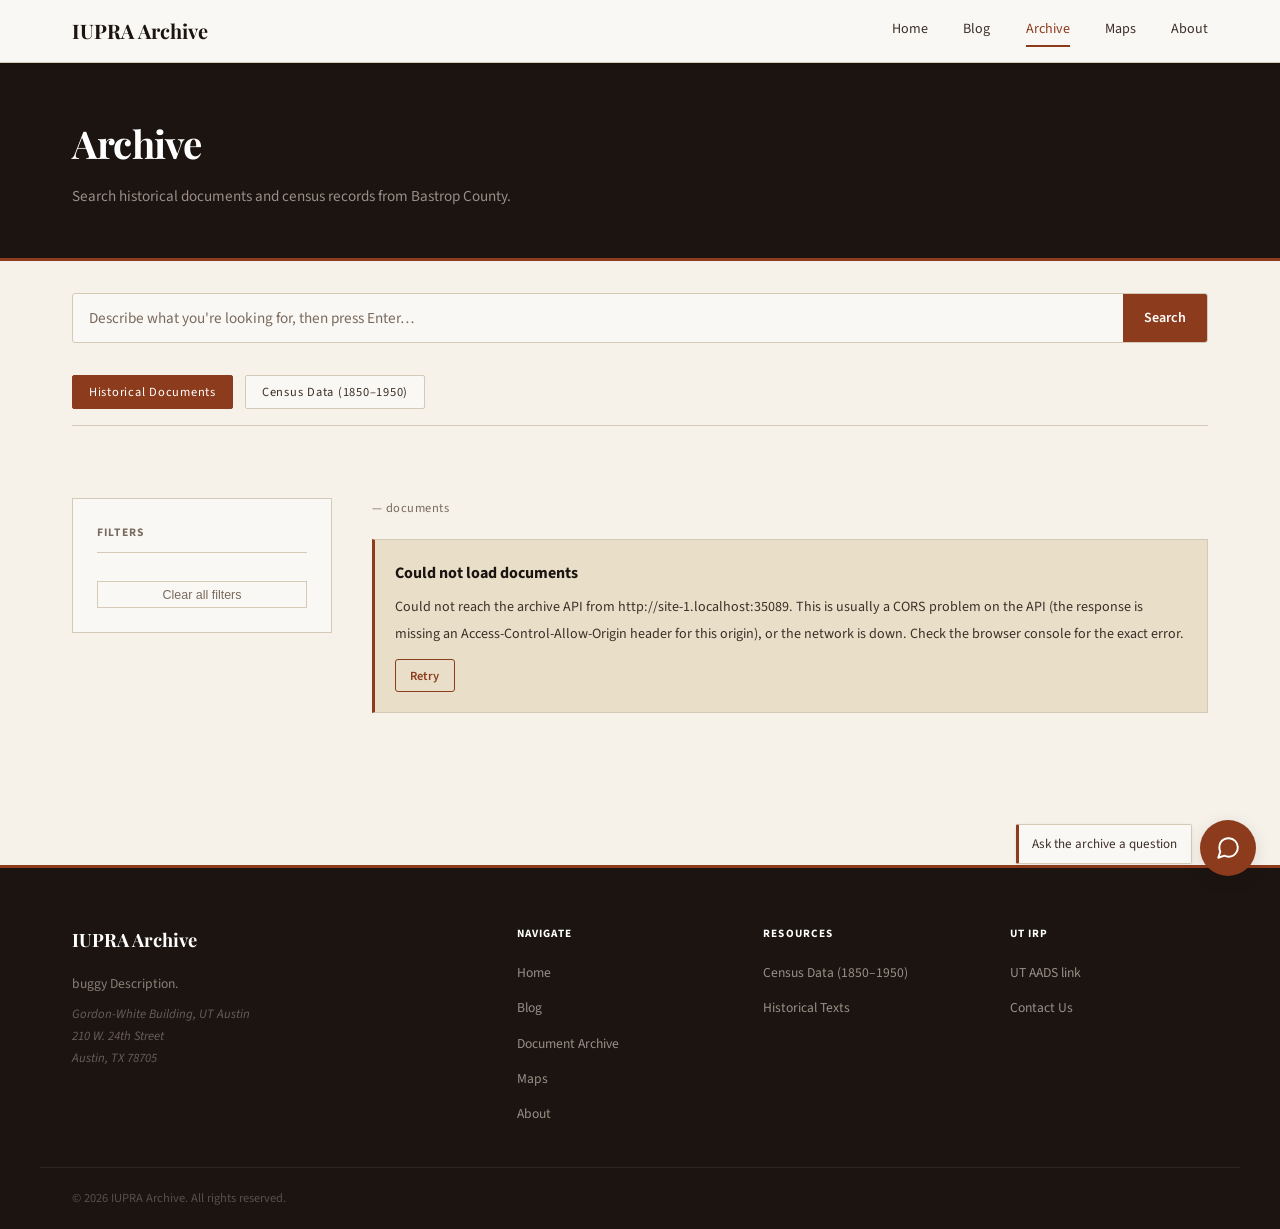
==== commit a72db447: "updates to search" ====
--- a/archive.html
+++ b/archive.html
@@ -407,7 +407,25 @@
     // has already dropped anything below its relevance floor, so a visible
     // number would add interpretation work without changing any decision.
     // Useful in devtools when a result's ranking looks wrong.
-    semanticResults = (body.items ?? []).map(it => ({
+    const hits = body.items ?? [];
+
+    // Nothing above the relevance floor is NOT the same as nothing to show.
+    // The browser already holds every document, so fall back to the local
+    // substring filter rather than rendering an empty page -- otherwise a
+    // visitor typing a title that is sitting in the list in front of them
+    // gets "0 matches". The error path below has always done this; an empty
+    // result set needs it just as much, and hits it far more often.
+    if (!hits.length) {
+      semanticResults = null;
+      applyFilters();
+      const n = document.querySelectorAll('#results .result-card').length;
+      count.textContent = n
+        ? `${n} text match${n !== 1 ? 'es' : ''} (no semantic matches)`
+        : 'No matches';
+      return;
+    }
+
+    semanticResults = hits.map(it => ({
       ...normalizeDocument(it),
       score: it.score ?? null,
     }));
@@ -499,6 +517,17 @@
     // Resolved here rather than in the card, so the allowlist in mediaUrl()
     // sees the raw key exactly once per record.
     datasetUrl:  archiveDatasetUrl(it),
+    // Full-text provenance. Present only on a /search result whose best match
+    // was a page of OCR'd text, absent when browsing or on a metadata-only
+    // match, which is why every use below is guarded.
+    //   page        the best-matching page number
+    //   alsoOnPages up to three further pages that also matched
+    //   matchSource 'page' | 'metadata' | 'both'
+    // No snippet: the API deliberately returns a page number and never the
+    // text, so nothing here can render a passage even by accident.
+    page:        Number(it.page) || null,
+    alsoOnPages: asArray(it.alsoOnPages).map(Number).filter(Boolean),
+    matchSource: it.matchSource ?? null,
   };
 }
 
@@ -507,9 +536,23 @@
   const year     = d.year ? String(d.year) : '';
   const location = d.locations[0] ?? '';
   const author   = d.creators.join(', ');
-  const href     = d.documentId ? `document.html?id=${encodeURIComponent(d.documentId)}` : '#';
-
-  const meta = [d.dateDisplay || year, author, location]
+
+  // A page-level match deep-links to that page, so clicking the result opens
+  // the passage rather than page one of a 400-page scan. document.html turns
+  // ?page= into the PDF viewer's #page= fragment.
+  const href = d.documentId
+    ? `document.html?id=${encodeURIComponent(d.documentId)}`
+      + (d.page ? `&page=${encodeURIComponent(d.page)}` : '')
+    : '#';
+
+  // Page provenance sits in the meta row with the date and author rather than
+  // in its own element: it is the same kind of fact, and the row already
+  // drops whatever is missing.
+  const pageNote = d.page
+    ? 'p. ' + d.page + (d.alsoOnPages.length ? ', also ' + d.alsoOnPages.join(', ') : '')
+    : '';
+
+  const meta = [d.dateDisplay || year, author, location, pageNote]
     .filter(Boolean)
     .map(v => `<span>${esc(v)}</span>`)
     .join('');
@@ -550,7 +593,13 @@
  * ("1865/1928" rather than 1865).
  */
 function citeDocument(documentId) {
-  const d = documents.find(x => x.documentId === documentId);
+  // Look in the semantic results first when a search is active. Searching
+  // against `documents` alone silently cited nothing for any result that came
+  // back from /search but was not in the browse list -- which is most page
+  // matches, since full-text search reaches documents the browse list happens
+  // not to hold in memory.
+  const d = (semanticResults ?? []).find(x => x.documentId === documentId)
+         || documents.find(x => x.documentId === documentId);
   if (!d) return;
   openCiteModal({
     title:     d.title,
@@ -600,8 +649,15 @@
 
     documents = raw
       .map(normalizeDocument)
-      // The raw-item response does not filter drafts server-side; don't show them.
-      // .filter(d => d.status === 'PUBLISHED');
+      // The raw-item response does not filter drafts server-side, so this does.
+      //
+      // Enabled now that search is gated the same way: /search filters on
+      // status at the vector index, so leaving this commented out meant browse
+      // showed documents search could never return. Two records are DRAFT
+      // today (irp-books-000010 and -000024, both held back by the full-text
+      // verification gate) and they are the two a visitor should not be
+      // offered, because -000010's PDF is a different book entirely.
+      .filter(d => d.status === 'PUBLISHED');
 
     loading.style.display = 'none';
     renderDocuments();
--- a/style.css
+++ b/style.css
@@ -1,4 +1,4 @@
-@import url('https://fonts.googleapis.com/css2?family=Playfair+Display:ital,wght@0,400;0,600;0,700;1,400;1,600&family=Source+Serif+4:ital,opsz,wght@0,8..60,300;0,8..60,400;0,8..60,600;1,8..60,400&family=IBM+Plex+Mono:wght@400;500&display=swap');
+@import url('https://fonts.googleapis.com/css2?family=Playfair+Display:ital,wght@0,400;0,600;0,700;1,400;1,600&family=Source+Sans+3:ital,wght@0,300;0,400;0,600;1,400&family=IBM+Plex+Mono:wght@400;500&display=swap');
 
 :root {
   --cream:    #f6f1e9;
@@ -13,8 +13,8 @@
   --border:   #d5c9b7;
   --white:    #ffffff;
   --font-d:   'Playfair Display', Georgia, serif;
-  --font-b:   'Source Serif 4', Georgia, serif;
-  --font-m:   'Source Serif 4', monospace;
+  --font-b:   'Source Sans 3', Georgia, serif;
+  --font-m:   'Source Sans 3', monospace;
   --nav-h:    62px;
   --max-w:    1200px;
   --sh-sm:    0 1px 4px rgba(28,20,16,.07);
